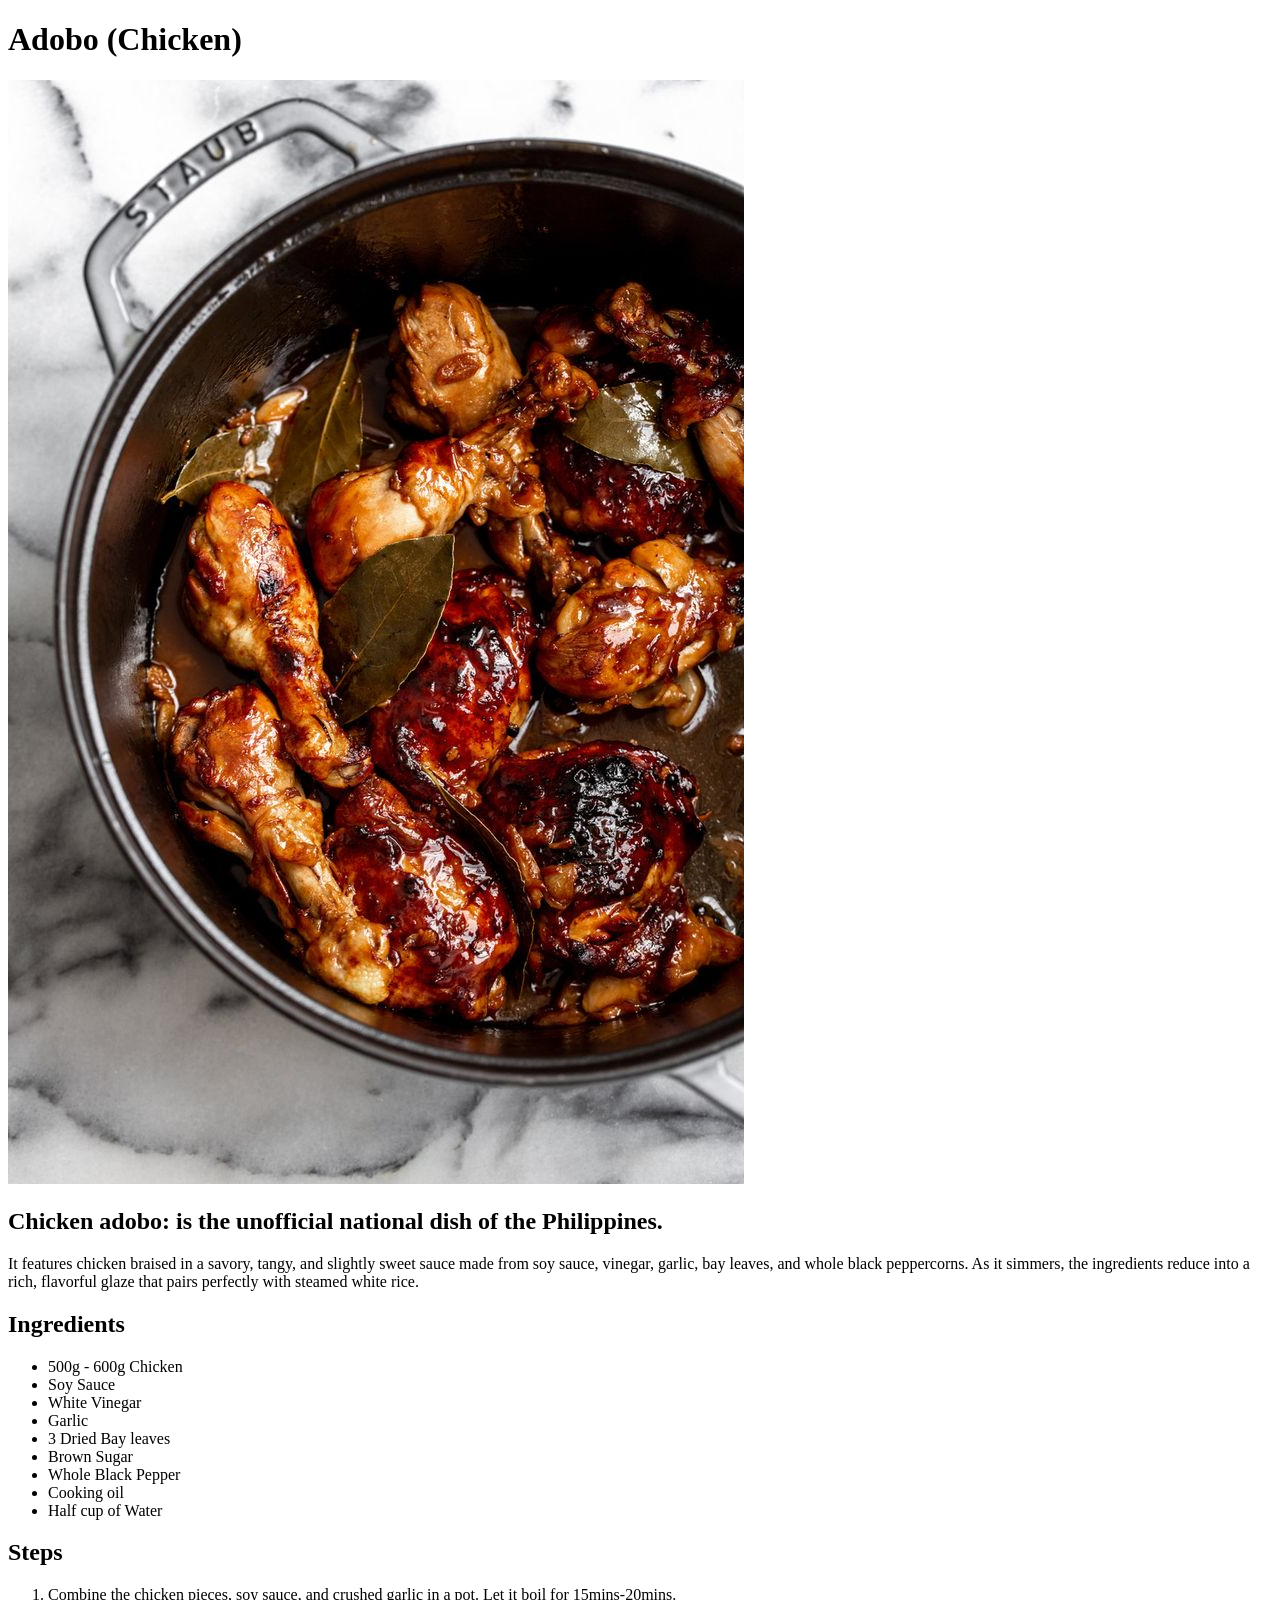
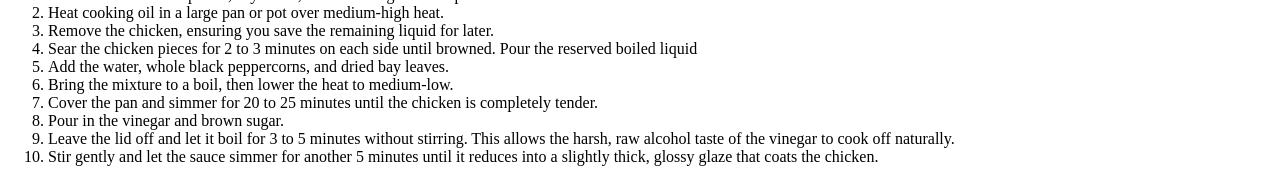
==== recipes/adobo.html @ 97162c4f "Initial commit" ====
<!DOCTYPE html>
<html lang="en">
<head>
    <meta charset="UTF-8">
    <meta name="viewport" content="width=device-width, initial-scale=1.0">
    <title>My Recipe Project</title>
</head>
<body>
    <a href="../index.html"></a>
    <h1>Adobo (Chicken)</h1>
    <img src="../images/Filipino Chicken Adobo.jpg" alt="adobo">
    <h2>Chicken adobo: is the unofficial national dish of the Philippines.</h2>
    <p>
        It features chicken braised in a savory, tangy, and slightly sweet sauce made from soy sauce, vinegar, garlic, bay leaves, and whole black peppercorns. As it simmers, the ingredients reduce into a rich, flavorful glaze that pairs perfectly with steamed white rice.
    </p>
    <h2>Ingredients</h2>
    <ul>
        <li>500g - 600g Chicken</li>
        <li>Soy Sauce</li>
        <li>White Vinegar</li>
        <li>Garlic</li>
        <li>3 Dried Bay leaves</li>
        <li>Brown Sugar</li>
        <li>Whole Black Pepper</li>
        <li>Cooking oil</li>
        <li>Half cup of Water</li>
    </ul>
    <h2>Steps</h2>
    <ol>
        <li>Combine the chicken pieces, soy sauce, and crushed garlic in a pot. Let it boil for 15mins-20mins.</li>
        <li>Heat cooking oil in a large pan or pot over medium-high heat.</li>
        <li>Remove the chicken, ensuring you save the remaining liquid for later.</li>
        <li>Sear the chicken pieces for 2 to 3 minutes on each side until browned. Pour the reserved boiled liquid</li>
        <li>Add the water, whole black peppercorns, and dried bay leaves.</li>
        <li>Bring the mixture to a boil, then lower the heat to medium-low.</li>
        <li>Cover the pan and simmer for 20 to 25 minutes until the chicken is completely tender.</li>
        <li>Pour in the vinegar and brown sugar.</li>
        <li> Leave the lid off and let it boil for 3 to 5 minutes without stirring. This allows the harsh, raw alcohol taste of the vinegar to cook off naturally.</li>
        <li>Stir gently and let the sauce simmer for another 5 minutes until it reduces into a slightly thick, glossy glaze that coats the chicken.</li>
    </ol>
</body>
</html>
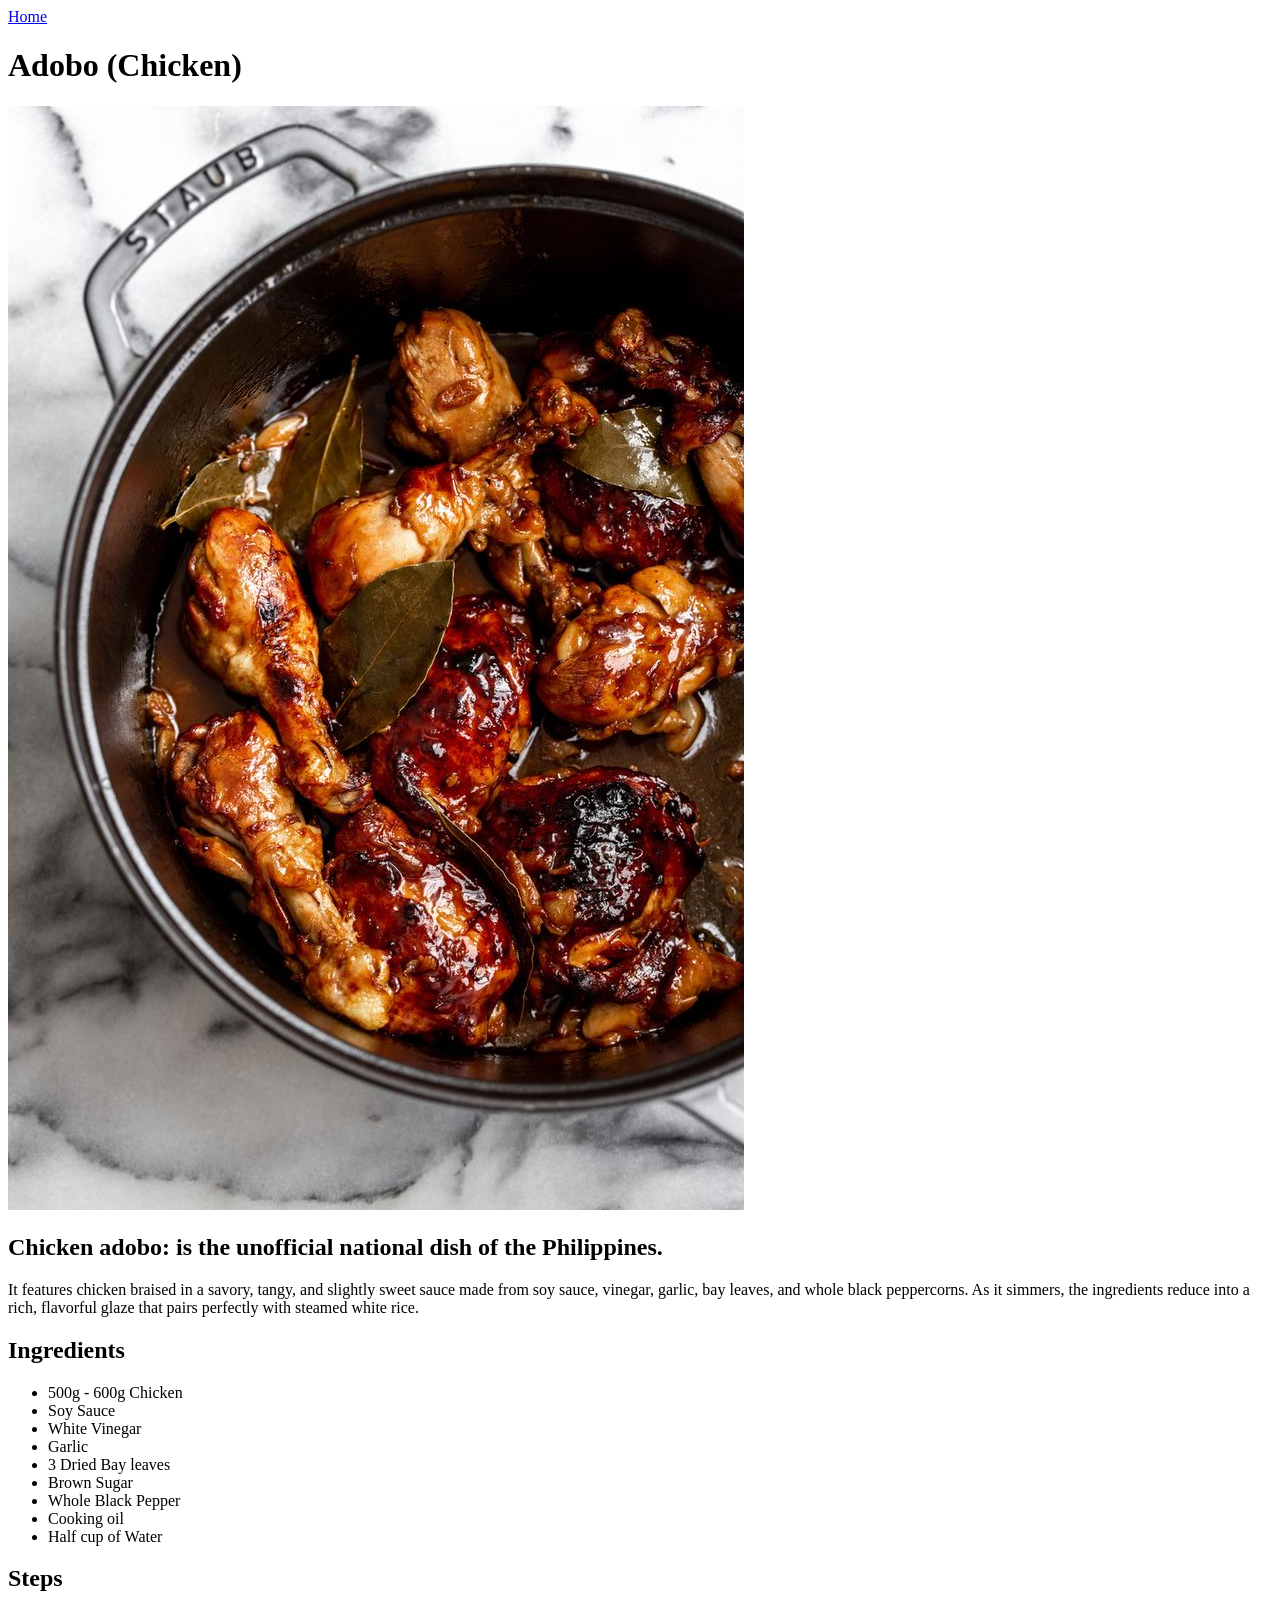
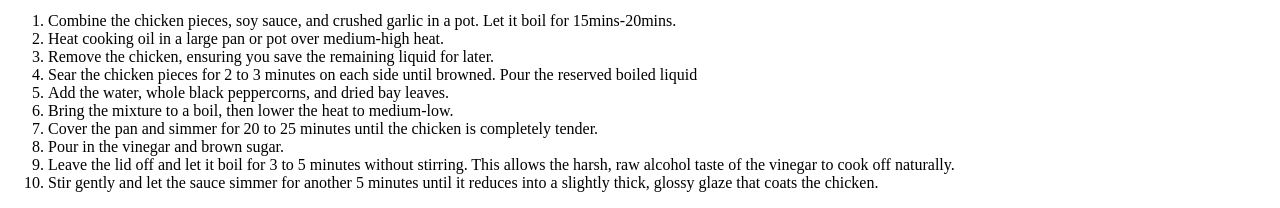
==== commit 85839e68: "Add Home link for adobo page" ====
--- a/recipes/adobo.html
+++ b/recipes/adobo.html
@@ -6,7 +6,7 @@
     <title>My Recipe Project</title>
 </head>
 <body>
-    <a href="../index.html"></a>
+    <a href="../index.html">Home</a>
     <h1>Adobo (Chicken)</h1>
     <img src="../images/Filipino Chicken Adobo.jpg" alt="adobo">
     <h2>Chicken adobo: is the unofficial national dish of the Philippines.</h2>
